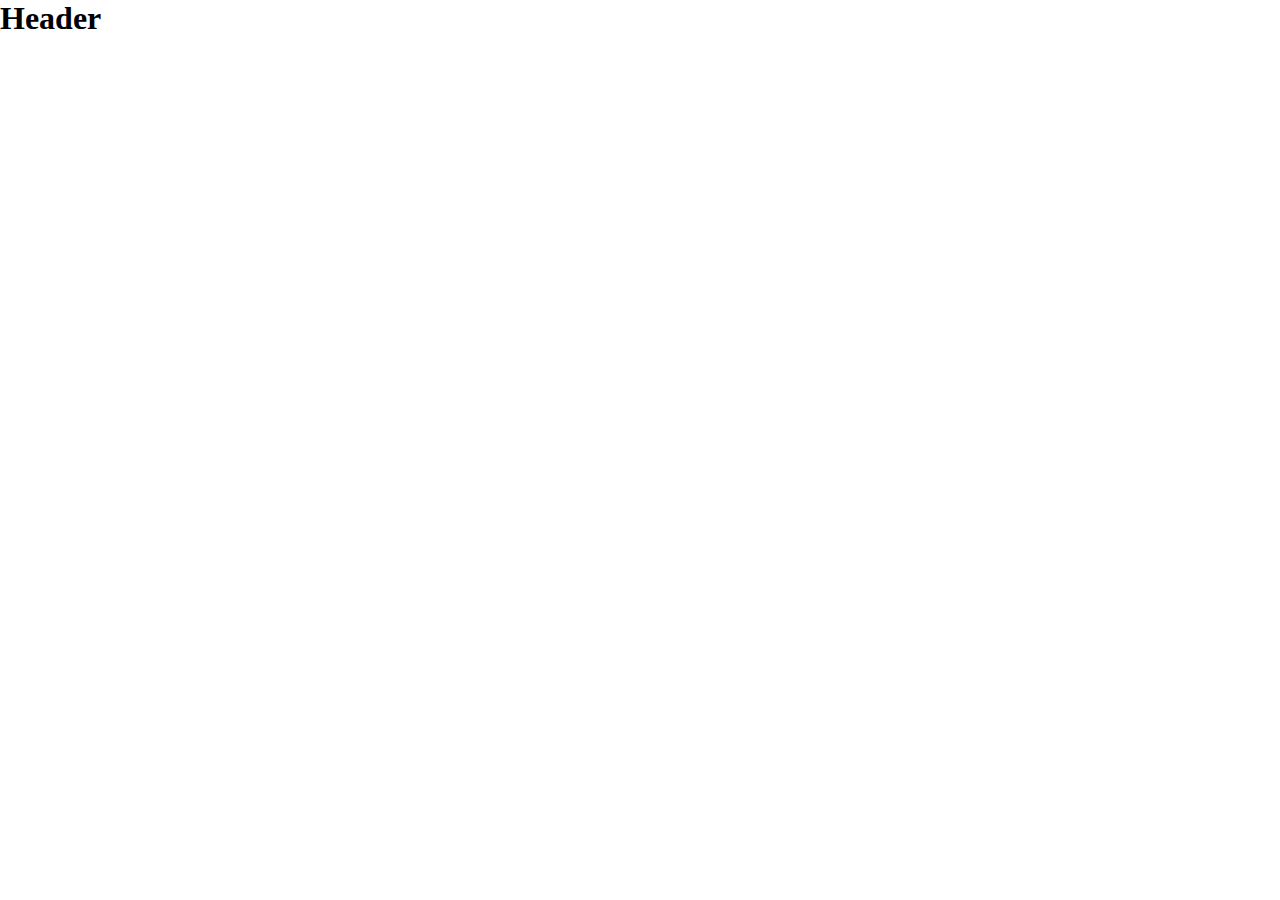
==== index.html @ bc5f5e21 "." ====
<!DOCTYPE html>
<html>
 <head>
    <title>site</title>
    <style>
      *{
        margin: 0;
        
      }

    </style>
 </head>
 <body>
   <div class="Header">
     <h1>Header</h1>
   </div>

   <div class="menu-nav">
     <a href="#"></a>
     <a href="#"></a>
     <a href="#"></a>
   </div>
 </body>
</html>
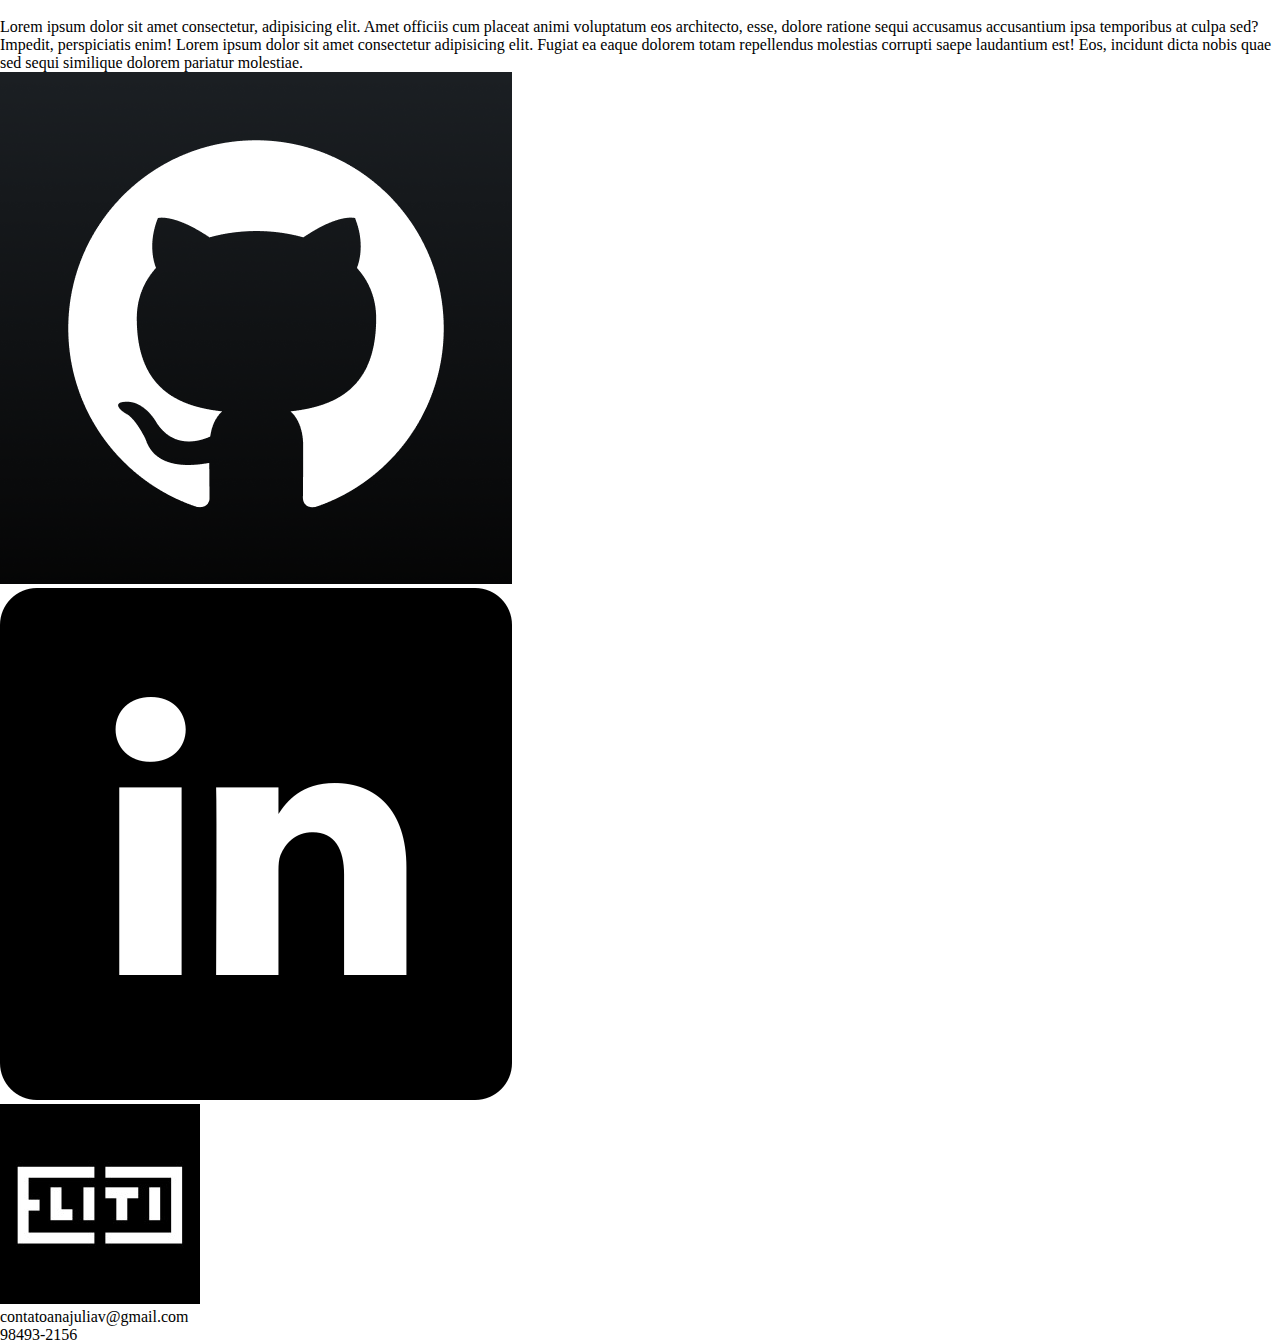
==== commit ebbe06e6: "." ====
--- a/index.html
+++ b/index.html
@@ -2,23 +2,37 @@
 <html>
  <head>
     <title>site</title>
-    <style>
-      *{
-        margin: 0;
-        
-      }
-
-    </style>
+    <link rel="stylesheet" href="style.css">
  </head>
  <body>
-   <div class="Header">
-     <h1>Header</h1>
-   </div>
+  
+   <header>
+     <p><img src="anajulia.jpg" alt="">
+   </header>
+   <main>
+    <section>
+      <p>Lorem ipsum dolor sit amet consectetur, adipisicing elit. Amet officiis cum placeat animi voluptatum eos architecto, esse, dolore ratione sequi accusamus accusantium ipsa temporibus at culpa sed? Impedit, perspiciatis enim!
+        Lorem ipsum dolor sit amet consectetur adipisicing elit. Fugiat ea eaque dolorem totam repellendus molestias corrupti saepe laudantium est! Eos, incidunt dicta nobis quae sed sequi similique dolorem pariatur molestiae.
+      </p>
+    </section>
+    <section>
+     <ul>
+      <li><img src="img/github.png" alt=""></li>  
+      <li><img src="img/ni.png" alt=""></li>
+      <li><img src="img/eliti.jpeg" alt=""></li>
+     </ul> 
+    </section>
+   </main>
+  
+   <footer>
+     <p>contatoanajuliav@gmail.com</p>
+     <p>98493-2156</p>
+   </footer>
 
-   <div class="menu-nav">
-     <a href="#"></a>
-     <a href="#"></a>
-     <a href="#"></a>
-   </div>
+  
+
+
+  
+  
  </body>
 </html>--- a/style.css
+++ b/style.css
@@ -0,0 +1,14 @@
+*{
+    margin: 0;
+    padding: 0;
+    box-sizing: border-box; 
+  }
+
+  header {
+    display: flex;
+    justify-content: center;
+    align-items: center;
+  }
+  img {
+
+  }
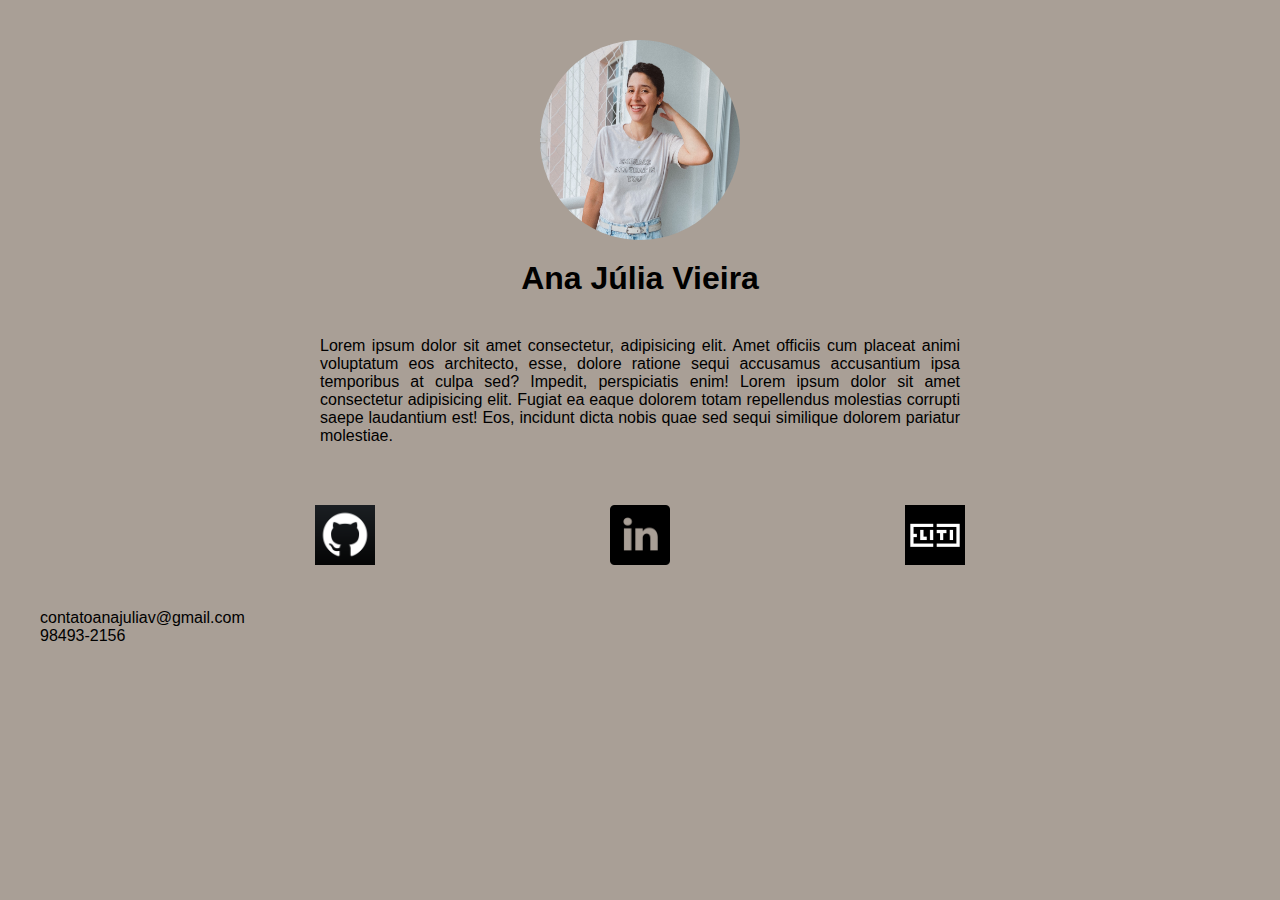
==== commit b7d1ea99: "." ====
--- a/index.html
+++ b/index.html
@@ -5,29 +5,29 @@
     <link rel="stylesheet" href="style.css">
  </head>
  <body>
+     <header>
+       <img src="img/anajulia.jpg" alt="">
+     </header>
+     <main>
+      <h1>Ana Júlia Vieira</h1>
+      <section class="text">
+        <p>Lorem ipsum dolor sit amet consectetur, adipisicing elit. Amet officiis cum placeat animi voluptatum eos architecto, esse, dolore ratione sequi accusamus accusantium ipsa temporibus at culpa sed? Impedit, perspiciatis enim!
+          Lorem ipsum dolor sit amet consectetur adipisicing elit. Fugiat ea eaque dolorem totam repellendus molestias corrupti saepe laudantium est! Eos, incidunt dicta nobis quae sed sequi similique dolorem pariatur molestiae.
+        </p>
+      </section>
+      <section>
+       <ul>
+        <li><img src="img/github.png" alt=""></li>
+        <li><img src="img/ni.png" alt=""></li>
+        <li><img src="img/eliti.jpeg" alt=""></li>
+       </ul>
+      </section>
+     </main>
+     <footer>
+       <p>contatoanajuliav@gmail.com</p>
+       <p>98493-2156</p>
+     </footer>
   
-   <header>
-     <p><img src="anajulia.jpg" alt="">
-   </header>
-   <main>
-    <section>
-      <p>Lorem ipsum dolor sit amet consectetur, adipisicing elit. Amet officiis cum placeat animi voluptatum eos architecto, esse, dolore ratione sequi accusamus accusantium ipsa temporibus at culpa sed? Impedit, perspiciatis enim!
-        Lorem ipsum dolor sit amet consectetur adipisicing elit. Fugiat ea eaque dolorem totam repellendus molestias corrupti saepe laudantium est! Eos, incidunt dicta nobis quae sed sequi similique dolorem pariatur molestiae.
-      </p>
-    </section>
-    <section>
-     <ul>
-      <li><img src="img/github.png" alt=""></li>  
-      <li><img src="img/ni.png" alt=""></li>
-      <li><img src="img/eliti.jpeg" alt=""></li>
-     </ul> 
-    </section>
-   </main>
-  
-   <footer>
-     <p>contatoanajuliav@gmail.com</p>
-     <p>98493-2156</p>
-   </footer>
 
   
 
--- a/style.css
+++ b/style.css
@@ -2,13 +2,57 @@
     margin: 0;
     padding: 0;
     box-sizing: border-box; 
+    font-family: sans-serif;
+    list-style-type: none;
   }
+
+body {
+  margin: 40px;
+  background-color: #A99F96;
+}
 
   header {
     display: flex;
     justify-content: center;
-    align-items: center;
   }
-  img {
+
+  header img {
+   height: 200px;
+   width: 200px;
+   border-radius: 100px;
+  }
+   
+  main h1 {
+    text-align: center;
+    margin: 20px;
+  }
+
+  .text {
+   margin: 5px;
+   display: flex;
+   text-align: center;
+   justify-content: center;
+   
+  }
+  
+  section p {
+    width: 50vw;
+    text-align: justify;
+    margin: 20px;
 
   }
+
+  ul {
+    display: flex;
+    justify-content:space-evenly;    
+    margin: 40px;
+  }
+
+  ul img {
+    height: 60px;
+  }
+
+  footer {
+
+  }
+  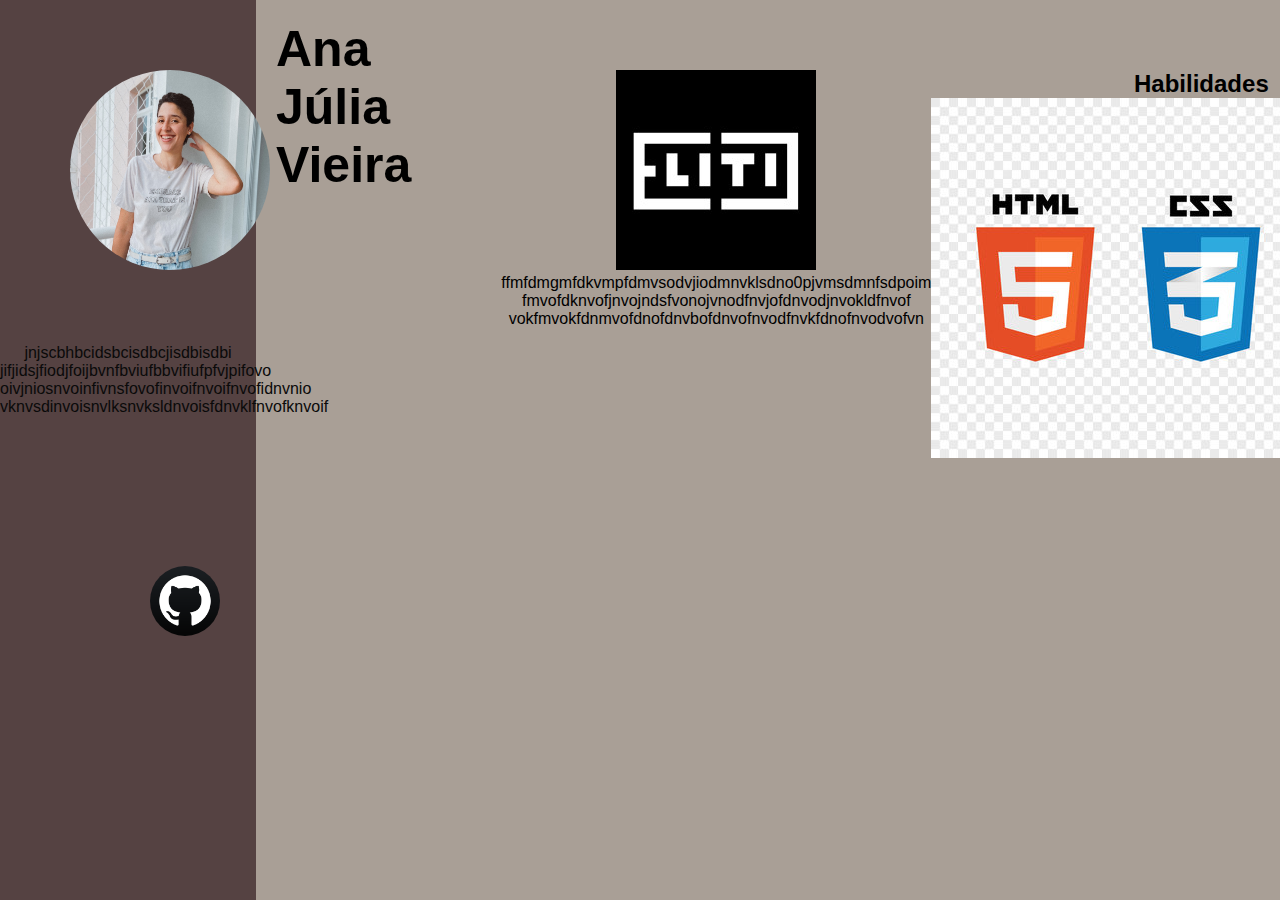
==== commit dad519ef: "." ====
--- a/index.html
+++ b/index.html
@@ -5,34 +5,30 @@
     <link rel="stylesheet" href="style.css">
  </head>
  <body>
-     <header>
-       <img src="img/anajulia.jpg" alt="">
-     </header>
-     <main>
-      <h1>Ana Júlia Vieira</h1>
-      <section class="text">
-        <p>Lorem ipsum dolor sit amet consectetur, adipisicing elit. Amet officiis cum placeat animi voluptatum eos architecto, esse, dolore ratione sequi accusamus accusantium ipsa temporibus at culpa sed? Impedit, perspiciatis enim!
-          Lorem ipsum dolor sit amet consectetur adipisicing elit. Fugiat ea eaque dolorem totam repellendus molestias corrupti saepe laudantium est! Eos, incidunt dicta nobis quae sed sequi similique dolorem pariatur molestiae.
-        </p>
-      </section>
-      <section>
-       <ul>
-        <li><img src="img/github.png" alt=""></li>
-        <li><img src="img/ni.png" alt=""></li>
-        <li><img src="img/eliti.jpeg" alt=""></li>
-       </ul>
-      </section>
-     </main>
-     <footer>
-       <p>contatoanajuliav@gmail.com</p>
-       <p>98493-2156</p>
-     </footer>
-  
 
-  
-
-
-  
-  
+       <div class="header">
+         <img class="profile" src="img/anajulia.jpg" alt="">
+         <p class="lorem">jnjscbhbcidsbcisdbcjisdbisdbi
+           jifjidsjfiodjfoijbvnfbviufbbvifiufpfvjpifovo
+           oivjniosnvoinfivnsfovofinvoifnvoifnvofidnvnio
+           vknvsdinvoisnvlksnvksldnvoisfdnvklfnvofknvoif
+         <img class="git" src="img/github.png" alt="">
+       </div>
+       <h1>Ana Júlia Vieira</h1>
+       <div class="conteiner"> 
+         <section class="row1">
+          <img src="img/eliti.jpeg" alt="">
+          <p>ffmfdmgmfdkvmpfdmvsodvjiodmnvklsdno0pjvmsdmnfsdpoim
+            fmvofdknvofjnvojndsfvonojvnodfnvjofdnvodjnvokldfnvof
+            vokfmvokfdnmvofdnofdnvbofdnvofnvodfnvkfdnofnvodvofvn
+          </p>
+        </section>
+        <section class="row2">
+          <h2>Habilidades</h2>
+          <img src="img/ana.jpg">
+        </section>
+    
+     </div>
+    
  </body>
 </html>--- a/style.css
+++ b/style.css
@@ -3,56 +3,57 @@
     padding: 0;
     box-sizing: border-box; 
     font-family: sans-serif;
-    list-style-type: none;
   }
 
 body {
-  margin: 40px;
   background-color: #A99F96;
+  display: flex;
+  justify-content: space-around;
+
 }
 
-  header {
-    display: flex;
-    justify-content: center;
-  }
+.header {
+ border:solid none;
+ width: 20vw;
+ height:100vh;
+ text-align: center;
+ background-color: rgb(85, 66, 66);
+ color: rgb(10, 10, 10);
+ 
+ 
+}
 
-  header img {
-   height: 200px;
-   width: 200px;
-   border-radius: 100px;
-  }
-   
-  main h1 {
-    text-align: center;
-    margin: 20px;
-  }
+.profile {
+  height: 200px;
+  width: 200px;
+  border-radius: 100px;
+  margin: 70px;
+  
+}
 
-  .text {
-   margin: 5px;
-   display: flex;
-   text-align: center;
-   justify-content: center;
-   
-  }
-  
-  section p {
-    width: 50vw;
-    text-align: justify;
-    margin: 20px;
+.lorem{
+ 
+}
 
-  }
+.git{
+ height: 70px;
+ border-radius: 70px;
+ margin: 150px;
+ 
+}
 
-  ul {
-    display: flex;
-    justify-content:space-evenly;    
-    margin: 40px;
-  }
+h1 {
+  margin: 20px;
+  font-size: 50px;
+}
 
-  ul img {
-    height: 60px;
-  }
-
-  footer {
-
-  }
-  +.row1 {
+ 
+}
+.conteiner {
+  display: flex;
+  justify-content: space-around;
+  text-align: center;
+  justify-content: center;
+  margin: 70px;
+}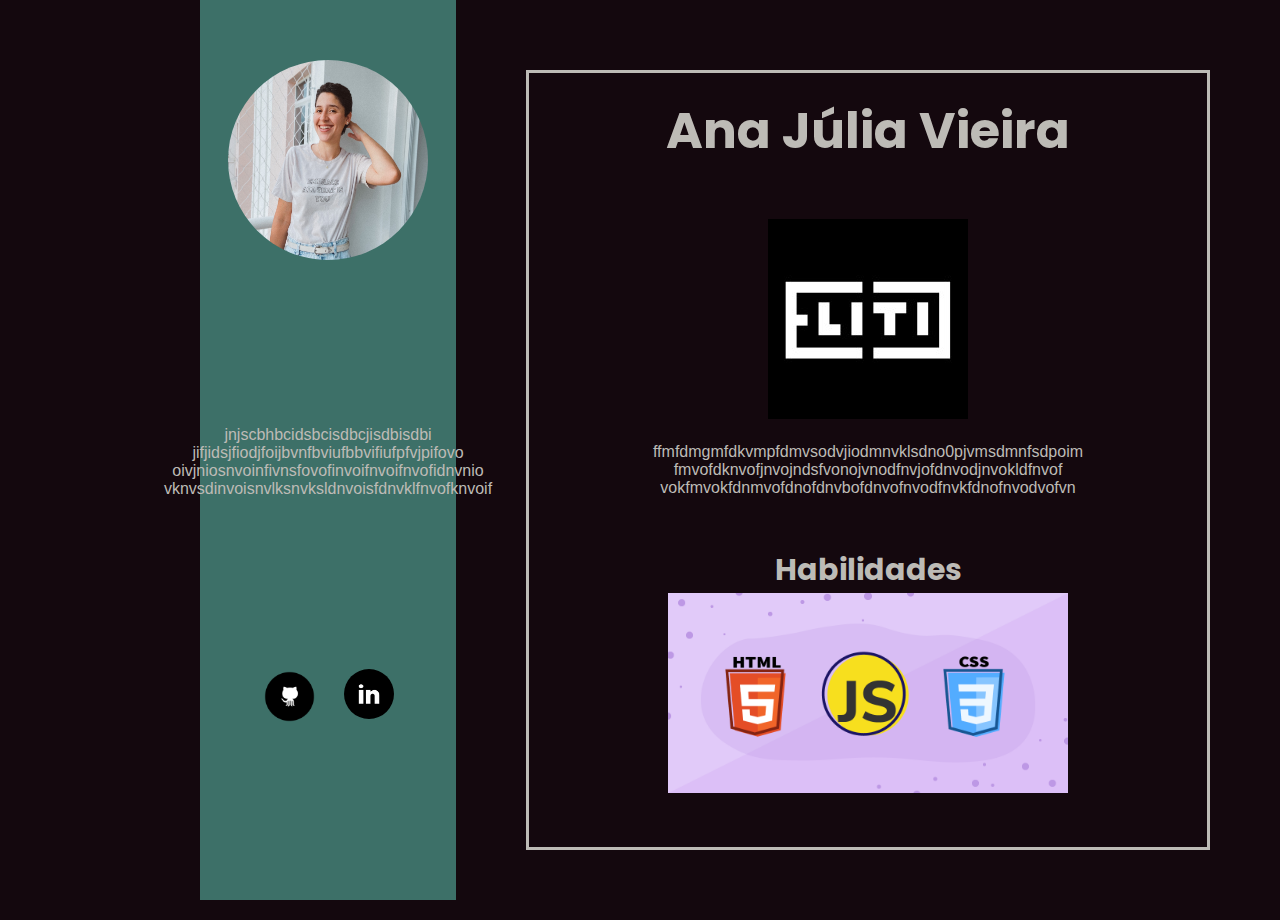
==== commit 1314516e: "." ====
--- a/index.html
+++ b/index.html
@@ -5,27 +5,33 @@
     <link rel="stylesheet" href="style.css">
  </head>
  <body>
-
+      
        <div class="header">
-         <img class="profile" src="img/anajulia.jpg" alt="">
-         <p class="lorem">jnjscbhbcidsbcisdbcjisdbisdbi
-           jifjidsjfiodjfoijbvnfbviufbbvifiufpfvjpifovo
-           oivjniosnvoinfivnsfovofinvoifnvoifnvofidnvnio
-           vknvsdinvoisnvlksnvksldnvoisfdnvklfnvofknvoif
-         <img class="git" src="img/github.png" alt="">
+         <div><img class="profile" src="img/anajulia.jpg" alt=""></div>
+         <div>
+           <p class="lorem">jnjscbhbcidsbcisdbcjisdbisdbi
+             jifjidsjfiodjfoijbvnfbviufbbvifiufpfvjpifovo
+             oivjniosnvoinfivnsfovofinvoifnvoifnvofidnvnio
+             vknvsdinvoisnvlksnvksldnvoisfdnvklfnvofknvoif
+         </div>
+         <div class="icon">
+           <a href="https://github.com/anajuliav" target="blank"><img class="git" src="img/dddd.png" alt=""></a>
+           <a href="https://www.linkedin.com/in/ana-j%C3%BAlia-vieira-778348231/?originalSubdomain=br" target="blank"><img class="github" src="img/aaa.jpg" alt=""></a>
+         </div>
        </div>
-       <h1>Ana Júlia Vieira</h1>
+        
        <div class="conteiner"> 
+         <h1>Ana Júlia Vieira</h1>
          <section class="row1">
-          <img src="img/eliti.jpeg" alt="">
-          <p>ffmfdmgmfdkvmpfdmvsodvjiodmnvklsdno0pjvmsdmnfsdpoim
+          <a href="https://www.eliti.com.br/" target="blank"><img class="css" src="img/eliti.jpeg" alt=""></a>
+          <p class="oi">ffmfdmgmfdkvmpfdmvsodvjiodmnvklsdno0pjvmsdmnfsdpoim
             fmvofdknvofjnvojndsfvonojvnodfnvjofdnvodjnvokldfnvof
             vokfmvokfdnmvofdnofdnvbofdnvofnvodfnvkfdnofnvodvofvn
           </p>
         </section>
         <section class="row2">
           <h2>Habilidades</h2>
-          <img src="img/ana.jpg">
+          <img class="css" src="img/eli.png">
         </section>
     
      </div>
--- a/style.css
+++ b/style.css
@@ -1,25 +1,28 @@
+@import url('https://fonts.googleapis.com/css2?family=Poppins:wght@200&display=swap');
 *{
     margin: 0;
     padding: 0;
     box-sizing: border-box; 
-    font-family: sans-serif;
+    font-family: Verdana, Geneva, Tahoma, sans-serif;
   }
 
 body {
-  background-color: #A99F96;
+  background-color: #14080E;
+  opacity: 1.5;
   display: flex;
-  justify-content: space-around;
-
+  color:#BDBBB6;
+  
 }
 
 .header {
  border:solid none;
  width: 20vw;
  height:100vh;
+ justify-content: center;
  text-align: center;
- background-color: rgb(85, 66, 66);
- color: rgb(10, 10, 10);
- 
+ background-color: #3D7068;
+ margin-left: 200px;
+ display: grid;
  
 }
 
@@ -27,33 +30,85 @@
   height: 200px;
   width: 200px;
   border-radius: 100px;
-  margin: 70px;
+  margin:60px;
+    
+}
+
+
+.oi {
+  margin: 20px;
   
 }
-
-.lorem{
+.git{
+ height:55px;
+ border-radius: 60px;
  
 }
 
-.git{
- height: 70px;
- border-radius: 70px;
- margin: 150px;
- 
+.github {
+  height: 50px;
+  border-radius: 60px;
+
+}
+
+.icon{
+  text-align: center;
+  margin: 70px;
+  display: flex;
+  justify-content:space-evenly;
+
 }
 
 h1 {
   margin: 20px;
   font-size: 50px;
+  font-family: 'Poppins', sans-serif;
+  text-decoration:wavy;
+
 }
 
-.row1 {
+.css {
+ height: 200px;
  
 }
 .conteiner {
+  
+  align-items: center;
+  text-align: center;
+  margin: 70px;
+  gap: 100px;
+  border: solid;
+
+}
+
+.row1{
+padding: 30px;
+
+}
+
+.row2 {
+  
+  height: 300px;
+
+}
+
+h2 {
+  font-size: 30px;
+  font-family: 'Poppins', sans-serif;
+  text-decoration: wavy;
+
+}
+.nome {
   display: flex;
-  justify-content: space-around;
-  text-align: center;
   justify-content: center;
-  margin: 70px;
-}+  align-items: center;
+  
+}
+
+
+  
+
+
+
+
+ 
